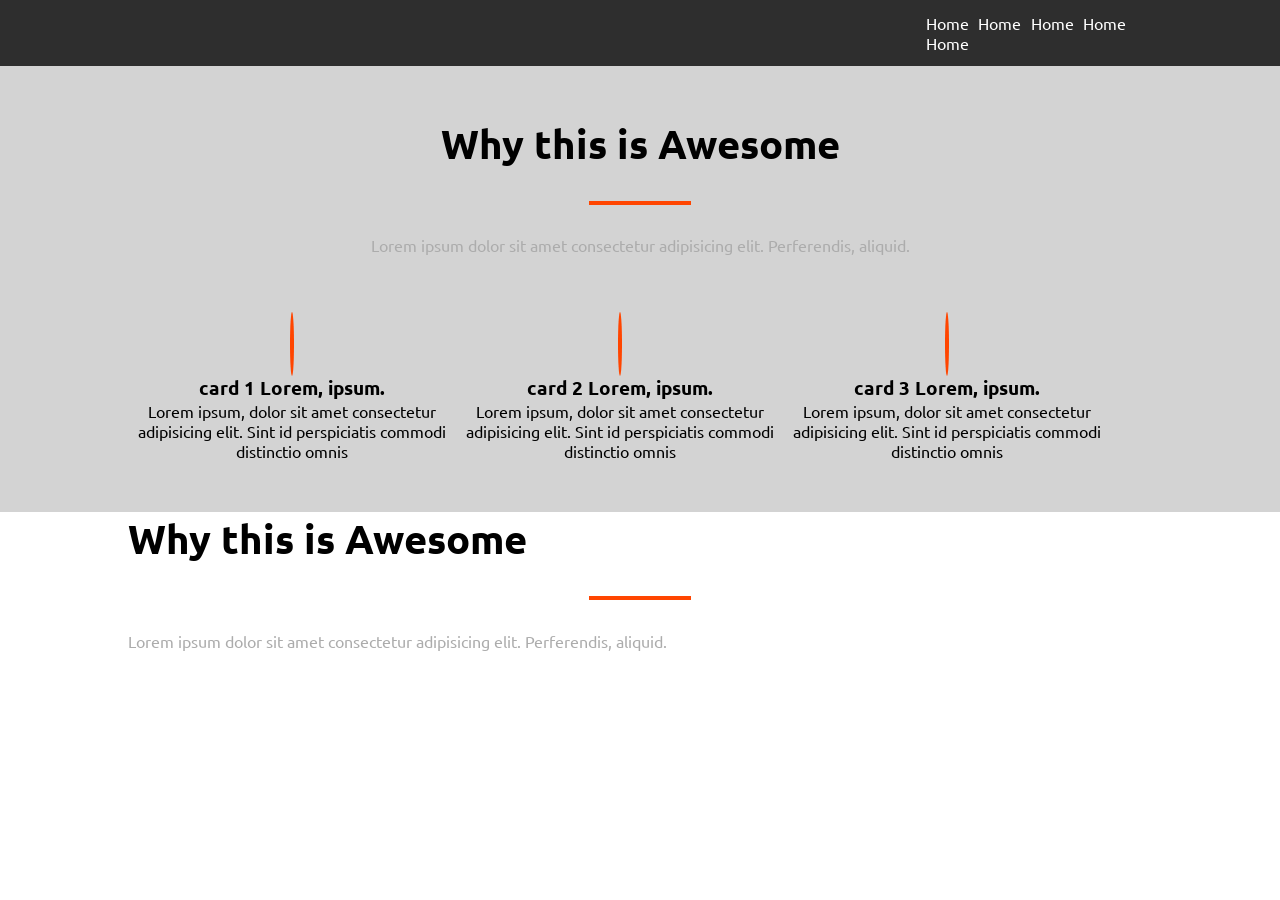
==== session4/index.html @ 7e49d57d "session4" ====
<!DOCTYPE html>
<html lang="en">

<head>
    <meta charset="UTF-8">
    <meta name="viewport" content="width=device-width, initial-scale=1.0">
    <title>Document</title>
    <link rel="preconnect" href="https://fonts.googleapis.com">
    <link rel="preconnect" href="https://fonts.gstatic.com" crossorigin>
    <link
        href="https://fonts.googleapis.com/css2?family=Ubuntu:ital,wght@0,300;0,400;0,500;0,700;1,300;1,400;1,500;1,700&display=swap"
        rel="stylesheet">

    <!--  Fontawesome file -->
    <!-- <link rel="stylesheet" href="css/all.min.css">     -->
    <!-- Fontawesome cdn -->
    <link rel="stylesheet" href="https://cdnjs.cloudflare.com/ajax/libs/font-awesome/7.3.0/css/all.min.css"
        integrity="sha512-ApSLB1Pd3/bZN8fWB/RG9YhN/7bd9Hkf3AGaE2mPfebjrxagjuBtx2GcgdqIlJkUzwylBo61r9Xa9NmgBI0swA=="
        crossorigin="anonymous" referrerpolicy="no-referrer" />
    <link rel="stylesheet" href="css/style.css">
</head>

<body>
    <!-- https://preview.colorlib.com/theme/world/img/core-img/logo.png -->
    <nav class="bg-dark  text-white">
        <div class="container">
           <a href="">
            <img src="https://preview.colorlib.com/theme/world/img/core-img/logo.png" alt="">
           </a>
           <ul class="float-right">
            <li><a href="">Home</a></li>
            <li><a href="">Home</a></li>
            <li><a href="">Home</a></li>
            <li><a href="">Home</a></li>
            <li><a href="">Home</a></li>
            <!-- <li class="clear"></li> -->
           </ul>
           <div class="clear"></div>
        </div>

    </nav>

    <section class="bg-light padding-top-bottom text-center">
        <div class="container">
            <h1 class="title-font">Why this is Awesome</h1>
            <hr class="hr-primary">
            <p class="text-light">Lorem ipsum dolor sit amet consectetur adipisicing elit. Perferendis, aliquid.</p>

            <div class="card float-left">
                <i class="fa-regular fa-lightbulb icon-circle"></i>
                <h3>card 1 Lorem, ipsum.</h3>
                <p>Lorem ipsum, dolor sit amet consectetur adipisicing elit. Sint id perspiciatis commodi distinctio
                    omnis
                </p>
            </div>
            <div class="card float-left">
                <i class="fa-solid fa-bolt icon-circle"></i>
                <h3>card 2 Lorem, ipsum.</h3>
                <p>Lorem ipsum, dolor sit amet consectetur adipisicing elit. Sint id perspiciatis commodi distinctio
                    omnis
                </p>
            </div>
            <div class="card float-left">
                <i class="fa-regular fa-keyboard icon-circle"></i>
                <h3>card 3 Lorem, ipsum.</h3>
                <p>Lorem ipsum, dolor sit amet consectetur adipisicing elit. Sint id perspiciatis commodi distinctio omnis
                </p>
            </div>

          <div class="clear"></div>  

        </div>
    </section>

    <section class="container">
        <h1 class="title-font">Why this is Awesome</h1>
        <hr class="hr-primary">
        <p class="text-light">Lorem ipsum dolor sit amet consectetur adipisicing elit. Perferendis, aliquid.</p>

    </section>
</body>

</html>
---- session4/css/style.css ----
/* Reset style */
* {
    margin: 0;
    padding: 0;
    box-sizing: border-box;
    font-family: "Ubuntu", sans-serif;
}

ul {
    list-style: none;
}

a {
    text-decoration: none;
    color: inherit;
}

/* Global style */
.container {
    width: 80%;
    margin: auto;
}

.padding-top-bottom {
    padding: 4% 0%;
}

.text-center {
    text-align: center;
}

.title-font {
    font-size: 40px;
}

.hr-primary {
    border-color: orangered;
    width: 10%;
    color: orangered;
    background-color: orangered;
    border-width: 14px;
    border-style: solid;
    border: 2px solid orangered;
    margin: 3% auto;
}

.text-light {
    color: rgb(172, 172, 172);
}

.bg-light {
    background-color: lightgray;
}

.float-left {
    float: left;
}

.float-right {
    float: right;
}

.clear {
    clear: both;
}

.bg-dark {
    background-color: rgb(46, 46, 46);
}

.text-white {
    color: white;
}

/* Custom style */
nav {
    padding: 1% 0%;
}

nav ul {
    width: 23%;
}

nav li {
        float: left;
    margin-left: 4%;
}

.card {
    width: 32%;
    margin-top: 7%;
    /* display: inline-block; */
}

.icon-circle {
    color: orangered;
    font-size: 40px;
    border: 2px solid;
    /* padding: 2%; */
    border-radius: 50%;
    width: 75px;
    height: 75px;
    padding-top: 4%;
    margin-bottom: 4%;
}
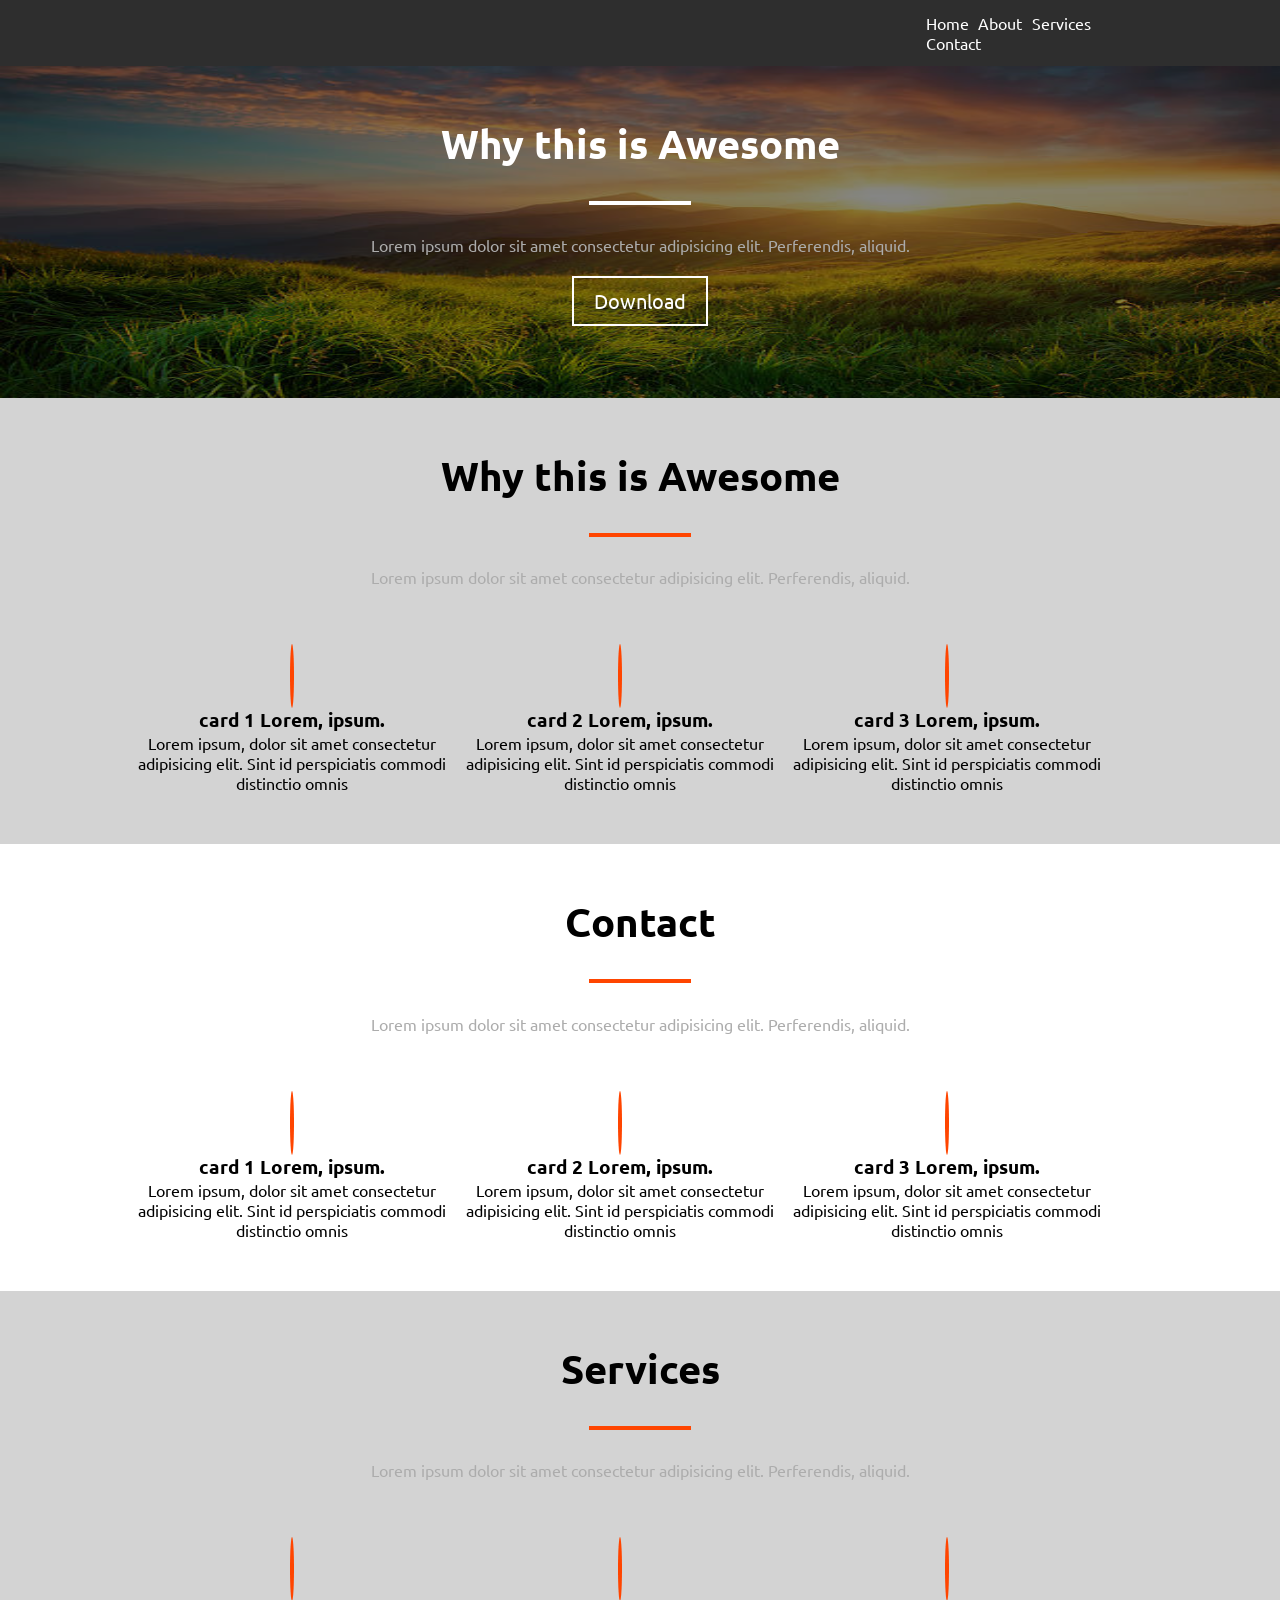
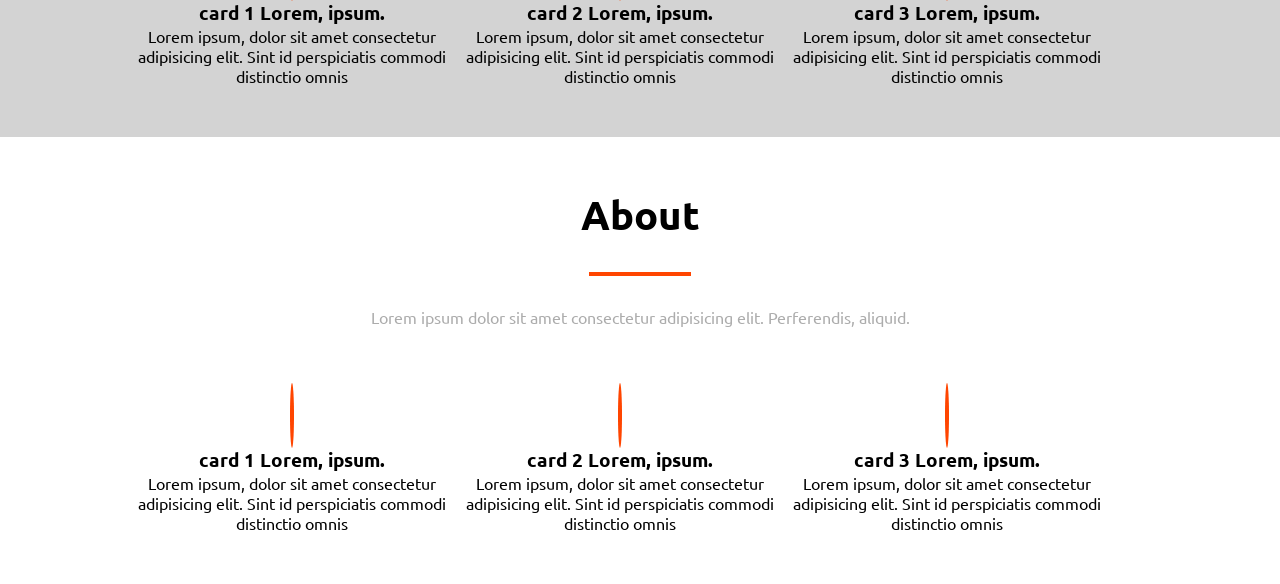
==== commit 81ba6134: "session4" ====
--- a/session4/index.html
+++ b/session4/index.html
@@ -22,28 +22,43 @@
 
 <body>
     <!-- https://preview.colorlib.com/theme/world/img/core-img/logo.png -->
+    <!------------- nav  ----------------- -->
     <nav class="bg-dark  text-white">
         <div class="container">
-           <a href="">
-            <img src="https://preview.colorlib.com/theme/world/img/core-img/logo.png" alt="">
-           </a>
-           <ul class="float-right">
-            <li><a href="">Home</a></li>
-            <li><a href="">Home</a></li>
-            <li><a href="">Home</a></li>
-            <li><a href="">Home</a></li>
-            <li><a href="">Home</a></li>
-            <!-- <li class="clear"></li> -->
-           </ul>
-           <div class="clear"></div>
+            <a href="">
+                <img src="https://preview.colorlib.com/theme/world/img/core-img/logo.png" alt="">
+            </a>
+            <ul class="float-right">
+                <li><a href="#awesome-section">Home</a></li>
+                <li><a href="#about-section">About</a></li>
+                <li><a href="#services-section">Services</a></li>
+                <!-- <li><a href="">Home</a></li> -->
+                <li><a href="#contact-section">Contact</a></li>
+                <!-- <li class="clear"></li> -->
+            </ul>
+            <div class="clear"></div>
         </div>
 
     </nav>
+    <!----------- banner section ------------- -->
+    <section class="bg-img  text-white text-center">
+        <div class="overlay padding-top-bottom">
+            <div class="container">
+                <h2 class="title-font">Why this is Awesome</h2>
+                <hr class="hr-style hr-secondary">
+                <p class="text-light">Lorem ipsum dolor sit amet consectetur adipisicing elit. Perferendis, aliquid.</p>
+                  <button class="btn-transparent text-white">Download</button>
+            </div>
 
-    <section class="bg-light padding-top-bottom text-center">
+        </div>
+
+    </section>
+
+    <!------------- awesome section  ---------------- -->
+    <section class="bg-light padding-top-bottom text-center" id="awesome-section">
         <div class="container">
             <h1 class="title-font">Why this is Awesome</h1>
-            <hr class="hr-primary">
+            <hr class="hr-style hr-primary">
             <p class="text-light">Lorem ipsum dolor sit amet consectetur adipisicing elit. Perferendis, aliquid.</p>
 
             <div class="card float-left">
@@ -63,21 +78,117 @@
             <div class="card float-left">
                 <i class="fa-regular fa-keyboard icon-circle"></i>
                 <h3>card 3 Lorem, ipsum.</h3>
-                <p>Lorem ipsum, dolor sit amet consectetur adipisicing elit. Sint id perspiciatis commodi distinctio omnis
+                <p>Lorem ipsum, dolor sit amet consectetur adipisicing elit. Sint id perspiciatis commodi distinctio
+                    omnis
                 </p>
             </div>
 
-          <div class="clear"></div>  
+            <div class="clear"></div>
 
         </div>
     </section>
 
-    <section class="container">
-        <h1 class="title-font">Why this is Awesome</h1>
-        <hr class="hr-primary">
-        <p class="text-light">Lorem ipsum dolor sit amet consectetur adipisicing elit. Perferendis, aliquid.</p>
+    <!------------- Contact section  ---------------- -->
+     <section class=" padding-top-bottom text-center" id="contact-section">
+        <div class="container">
+            <h1 class="title-font">Contact</h1>
+            <hr class="hr-style hr-primary">
+            <p class="text-light">Lorem ipsum dolor sit amet consectetur adipisicing elit. Perferendis, aliquid.</p>
 
+            <div class="card float-left">
+                <i class="fa-regular fa-lightbulb icon-circle"></i>
+                <h3>card 1 Lorem, ipsum.</h3>
+                <p>Lorem ipsum, dolor sit amet consectetur adipisicing elit. Sint id perspiciatis commodi distinctio
+                    omnis
+                </p>
+            </div>
+            <div class="card float-left">
+                <i class="fa-solid fa-bolt icon-circle"></i>
+                <h3>card 2 Lorem, ipsum.</h3>
+                <p>Lorem ipsum, dolor sit amet consectetur adipisicing elit. Sint id perspiciatis commodi distinctio
+                    omnis
+                </p>
+            </div>
+            <div class="card float-left">
+                <i class="fa-regular fa-keyboard icon-circle"></i>
+                <h3>card 3 Lorem, ipsum.</h3>
+                <p>Lorem ipsum, dolor sit amet consectetur adipisicing elit. Sint id perspiciatis commodi distinctio
+                    omnis
+                </p>
+            </div>
+
+            <div class="clear"></div>
+
+        </div>
     </section>
+
+    <!------------- Services section  ---------------- -->
+      <section class="bg-light padding-top-bottom text-center" id="services-section">
+        <div class="container">
+            <h1 class="title-font">Services</h1>
+            <hr class="hr-style hr-primary">
+            <p class="text-light">Lorem ipsum dolor sit amet consectetur adipisicing elit. Perferendis, aliquid.</p>
+
+            <div class="card float-left">
+                <i class="fa-regular fa-lightbulb icon-circle"></i>
+                <h3>card 1 Lorem, ipsum.</h3>
+                <p>Lorem ipsum, dolor sit amet consectetur adipisicing elit. Sint id perspiciatis commodi distinctio
+                    omnis
+                </p>
+            </div>
+            <div class="card float-left">
+                <i class="fa-solid fa-bolt icon-circle"></i>
+                <h3>card 2 Lorem, ipsum.</h3>
+                <p>Lorem ipsum, dolor sit amet consectetur adipisicing elit. Sint id perspiciatis commodi distinctio
+                    omnis
+                </p>
+            </div>
+            <div class="card float-left">
+                <i class="fa-regular fa-keyboard icon-circle"></i>
+                <h3>card 3 Lorem, ipsum.</h3>
+                <p>Lorem ipsum, dolor sit amet consectetur adipisicing elit. Sint id perspiciatis commodi distinctio
+                    omnis
+                </p>
+            </div>
+
+            <div class="clear"></div>
+
+        </div>
+    </section>
+    
+    <!------------- About section  ---------------- -->
+      <section class=" padding-top-bottom text-center" id="about-section">
+        <div class="container">
+            <h1 class="title-font">About</h1>
+            <hr class="hr-style hr-primary">
+            <p class="text-light">Lorem ipsum dolor sit amet consectetur adipisicing elit. Perferendis, aliquid.</p>
+
+            <div class="card float-left">
+                <i class="fa-regular fa-lightbulb icon-circle"></i>
+                <h3>card 1 Lorem, ipsum.</h3>
+                <p>Lorem ipsum, dolor sit amet consectetur adipisicing elit. Sint id perspiciatis commodi distinctio
+                    omnis
+                </p>
+            </div>
+            <div class="card float-left">
+                <i class="fa-solid fa-bolt icon-circle"></i>
+                <h3>card 2 Lorem, ipsum.</h3>
+                <p>Lorem ipsum, dolor sit amet consectetur adipisicing elit. Sint id perspiciatis commodi distinctio
+                    omnis
+                </p>
+            </div>
+            <div class="card float-left">
+                <i class="fa-regular fa-keyboard icon-circle"></i>
+                <h3>card 3 Lorem, ipsum.</h3>
+                <p>Lorem ipsum, dolor sit amet consectetur adipisicing elit. Sint id perspiciatis commodi distinctio
+                    omnis
+                </p>
+            </div>
+
+            <div class="clear"></div>
+
+        </div>
+    </section> 
 </body>
 
 </html>
--- a/session4/css/style.css
+++ b/session4/css/style.css
@@ -13,6 +13,9 @@
 a {
     text-decoration: none;
     color: inherit;
+}
+html{
+    scroll-behavior: smooth;
 }
 
 /* Global style */
@@ -33,15 +36,21 @@
     font-size: 40px;
 }
 
-.hr-primary {
-    border-color: orangered;
+.hr-style {
+    /* border-color: orangered; */
     width: 10%;
-    color: orangered;
-    background-color: orangered;
-    border-width: 14px;
-    border-style: solid;
+    /* color: orangered;
+    background-color: orangered; */
+    /* border-width: 14px; */
+    /* border-style: solid; */
+    
+    margin: 3% auto;
+}
+.hr-primary{
     border: 2px solid orangered;
-    margin: 3% auto;
+}
+.hr-secondary{
+    border: 2px solid white;
 }
 
 .text-light {
@@ -70,6 +79,13 @@
 
 .text-white {
     color: white;
+}
+.btn-transparent{
+    margin: 2% 0%;
+    background: transparent;
+    border: 2px solid;
+    padding: 1% 2%;
+    font-size: 20px;
 }
 
 /* Custom style */
@@ -102,4 +118,18 @@
     height: 75px;
     padding-top: 4%;
     margin-bottom: 4%;
+}
+
+.bg-img{
+    background-image: url(../images/istockphoto-517188688-612x612.jpg);
+    /* height: 600px; */
+        background-repeat: no-repeat;
+    /* background-position-x: right; */
+    /* background-position-y: bottom; */
+    /* cover , containe ==> search */
+    background-size: 100% 100%;
+    background-color: lawngreen;
+}
+.overlay{
+    background-color: #0000007a;
 }
